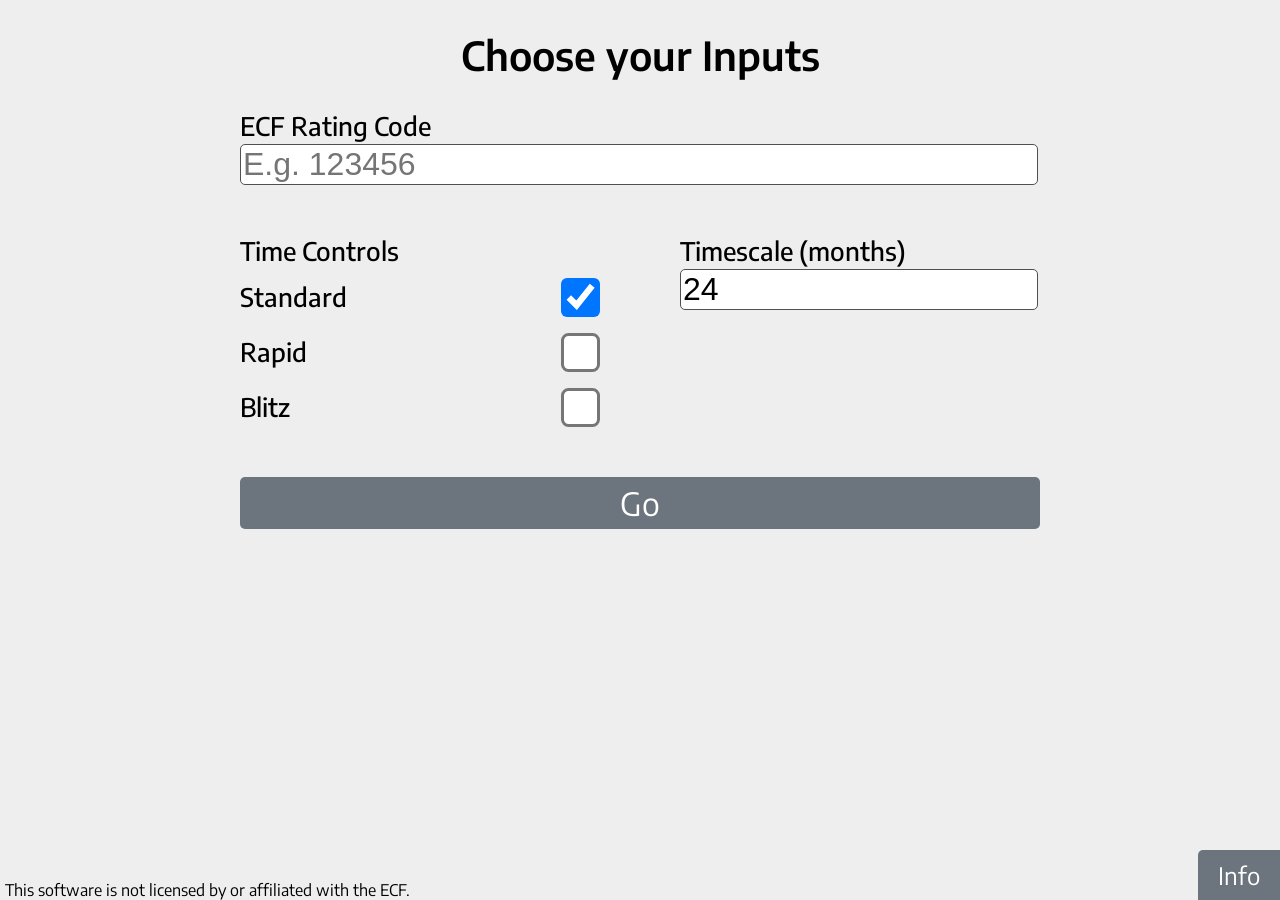
==== index.html @ 407d6888 "Update index.html to have adsense snippet" ====
<!DOCTYPE html>
<!--
    To do list:
    
-->

<html>
    <head>
        <meta charset="utf-8">
        <meta http-equiv="X-UA-Compatible" content="IE=edge">
        <title>ECF Grapher</title>
        <meta name="description" content="">
        <meta name="viewport" content="width=device-width, initial-scale=1">
        <link rel="stylesheet" href="style.css">
        <link rel="stylesheet" href="assets/modules/popups.css">
        <link rel="icon" href="assets/icons/ecf-grapher.ico">
        <script async src="https://pagead2.googlesyndication.com/pagead/js/adsbygoogle.js?client=ca-pub-9675175061466200" crossorigin="anonymous"></script>
    </head>
    <body>
        <div id="choose_settings_page">
            <div style="font-size: 2.5rem; font-weight: 600; text-align: center; margin-block: 30px;">
                Choose your Inputs
            </div>
            <div style="display: flex; align-items:stretch; justify-content: center; flex-direction: column; height: auto; width: 80%; max-width: 800px; margin-inline: auto;">
                <div>
                    <span class="input_prompt">
                        ECF Rating Code
                    </span>
                    <input type="text" class="textinput" id="rating_code_input" placeholder="E.g. 123456">
                </div>

                <div style="display: flex; margin-top: 50px; justify-content: space-between;">
                    <div style="width: 45%; display: flex; flex-direction: column;">
                        <span class="input_prompt">
                            Time Controls
                        </span>
                        
                        <div style="display: flex; flex-direction: column; justify-content: space-between; height: 150px; margin-top: 10px;">
                            <div class="check_pair_container">
                                <span class="input_prompt">
                                    Standard
                                </span>
                                <input type="checkbox" class="check" id="S_input" checked>
                            </div>
                            <div class="check_pair_container">
                                <span class="input_prompt">
                                    Rapid
                                </span>
                                <input type="checkbox" class="check" id="R_input">
                            </div>
                            <div class="check_pair_container">
                                <span class="input_prompt">
                                    Blitz
                                </span>
                                <input type="checkbox" class="check" id="B_input">
                            </div>
                        </div>
                    </div>
                    <div style="width: 45%;">
                        <span class="input_prompt">
                            Timescale (months)
                        </span>
                        <input type="number" class="textinput" min="1" id="timescale_input" value="24">
                    </div>
                </div>
                <div>
                    <button id="go_button">
                        Go
                    </button>
                </div>
            </div>
        </div>

        <template id="loading_screen">
            <div style="height: 100vh; width: 100vw; text-align: center; display: flex; flex-direction: column; justify-content: center;">
                <span style="font-size: 3rem;">Retrieving ratings...</span>
            </div>
        </template>

        <template id="info_book">
            <div id="info_book_clon" style="height: 100vh; width: 100vw; position: fixed; top: 0; justify-content: center; align-items: center; display: flex; background-color: rgba(0,0,0,0.6); z-index: 1;">
                <div style="width: 50%; min-width: 400px; max-width: 800px; height: 75%; min-height:300px; max-height: 900px; background-color: #EEEEEE; border-radius: 5px; z-index: 2;">
                    <div style="height:calc(1.5rem + 20px); width: 100%; display: flex; justify-content: space-between; align-items: stretch; background-color: rgb(98,98,98); border-top-left-radius: 5px; border-top-right-radius: 5px;">
                        <div style="display: flex; justify-content: start; align-items: stretch;">
                            <button class="book_tab" style="border-top-left-radius: 5px;" id="btn_1">How to use it</button>
                            <button class="book_tab" id="btn_2">How it works</button>
                            <button class="book_tab" id="btn_3">Contact</button>
                        </div>
                        <button id="close_info_book" class="close_button">✖</button>

                    </div>
                    <div style="height: calc(100% - (1.5rem + 20px)); width: 100%; padding: 10px; box-sizing: border-box; overflow-y: auto;">
                        <div id="current_content" style="width: 100%;"></div>
                        <template id="how_to_use_it">
                            <div style="font-size: 1.2rem;">
                                <h2>How to Use It</h2>
                                <p>
                                    To use this app, simply enter your ECF rating code and select the time controls you want to graph. You can also choose the timescale in months. The timescale is how many of the last months' ratings will be plotted. Once you have entered all the information, click the "Go" button to generate the graph.
                                </p>
                            </div>
                        </template>
                        <template id="how_it_works">
                            <div style="font-size: 1.2rem;">
                                <h2>How It Works</h2>
                                <p>
                                    When, the go button is pressed, the software first validates that the inputs are valid, i.e. you have entered things that make sense.
                                </p><p>
                                    Then, the software uses the timescale to send a bunch of requests to the ECF's rating database to get the ratings for the selected time controls for the last X months.
                                </p><p>
                                    Once the server has sent back all the data, the software simply does some code to put the data on a graph.
                                </p>
                            </div>
                        </template>
                        <template id="contact">
                            <div style="font-size: 1.2rem;">
                                <h2>Contact</h2>
                                <p>
                                    If you have any questions or feedback, please contact the developer at LiuY1902@outlook.com. I might not respond very fast, as I rarely recieve emails, but I will try to get back to you as soon as possible.
                                </p>
                            </div>
                        </template>

                    </div>
                </div>
            </div>
        </template>

        <div style="font-size: 1rem; position: fixed; bottom: 0px; left: 0.3rem;">
            This software is not licensed by or affiliated with the ECF.
        </div>
        
        <div style="position: absolute; bottom: 0px; right: 0;">
            <button id="info_button">
                Info
            </button>
        </div>

        <script src="script.js" async defer type="module"></script>
    </body>
</html>
---- style.css ----
@font-face {
    font-family: Encode;
    src: url(assets/fonts/Encode_Sans/EncodeSans-VariableFont_wdth\,wght.ttf);
}

body {
    font-family: Encode;
    margin: 0px;
    background-color: #EEEEEE;
}

.textinput {
    border-radius: 5px;
    border-width: 1px;
    border-style: solid;
    width: calc(100% - 8px);
    font-size: 2rem;
    margin-top: 2px;
    border-color: rgb(80,80,80);
}

.input_prompt {
    font-size:1.6rem;
    font-weight: 500;
}

.check_pair_container {
    display: flex;
    justify-content: space-between;
    align-items: center;
    height: 40px;
}

.check {
    margin-right: 13px;
    transform: scale(3);
}

button {
    cursor: pointer;
    font-family: Encode;
}

#go_button{
    width: 100%;
    border-radius: 5px;
    height: calc(2rem + 20px);
    font-size: 2rem;
    margin-top: 50px;
    background-color: rgb(108,117,125);
    border-style: none;
    color: white;
}

#back_button, #info_button {
    border-top-left-radius: 5px;
    background-color: rgb(108,117,125);
    border-style: none;
    color: white;
    font-size: 1.5rem;
    padding-inline: 20px;
    padding-block: 10px;
}
#back_button:hover, #info_button:hover, #go_button:hover {
    background-color: rgb(90,98,104);
}

.book_tab {
    border-radius: 0px;
    border-style: none;
    border-right: 2px solid rgb(115,115,115);
    background-color: rgb(98,98,98);
    color: white;
    font-size: 1rem;
    padding-inline: 15px;
}

.book_tab:hover {
    background-color: #C5BFBF;
    color: black;
}

.close_button {
    border-radius: 0px;
    border-top-right-radius: 5px;
    border-style: none;
    background-color: rgb(141,0,0);
    width: calc(1.5rem + 20px);
    color: white; font-size: 1.5rem;
}

.close_button:hover {
    background-color: rgb(0,0,0);
}
---- assets/modules/popups.css ----
.popup-whole {
    position: fixed;
    top: 0;
    z-index: 6;
    width: 100vw;
    height: 100vh;
    background-color: rgba(0,0,0,0.6);
    color: #ffffff;
    display: flex;
    flex-direction: column;
    justify-content: center;
    align-items: center;
}

.popup-box {
    background-color: #353a40;
    width: 400px;
    text-align: center;
    padding: 15px;
    display: flex;
    flex-direction: column;
    align-items: stretch;
    justify-content: space-between;
    border-radius: 5px;
}

.popup-button {
    width: 100%;
    border-radius: 5px;
    height: calc(2rem + 20px);
    font-size: 1.5rem;
    margin-top: 40px;
    background-color: rgb(108,117,125);
    border-style: none;
    color: white;
}

.popup-button:hover {
    background-color: rgb(90,98,104);
}
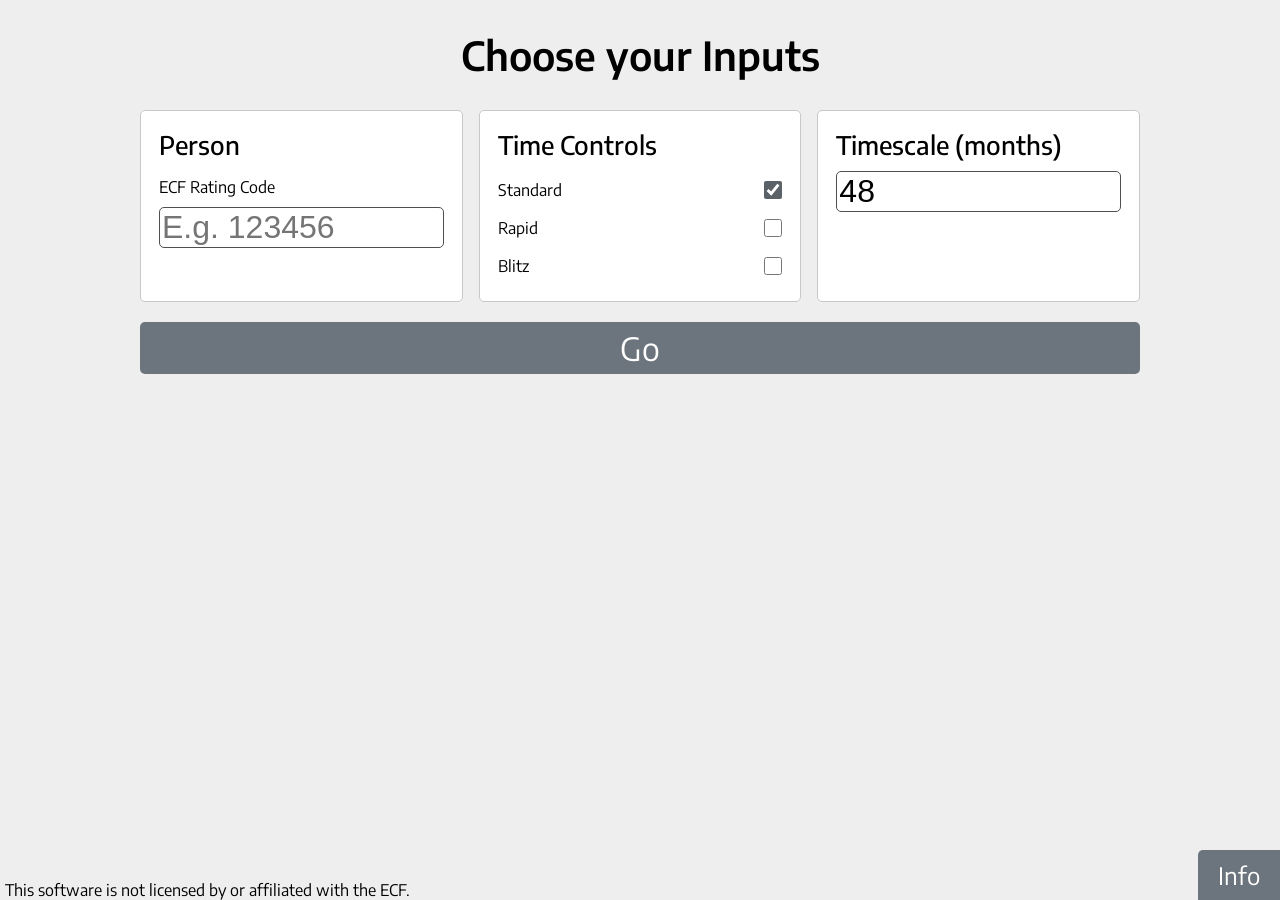
==== commit b4324342: "Updating website with new features" ====
--- a/index.html
+++ b/index.html
@@ -1,74 +1,64 @@
 <!DOCTYPE html>
 <!--
     To do list:
-    
+    Add a circular favicon for the google search results.
+
 -->
 
-<html>
+<html lang="en">
     <head>
         <meta charset="utf-8">
         <meta http-equiv="X-UA-Compatible" content="IE=edge">
-        <title>ECF Grapher</title>
-        <meta name="description" content="">
+        <title>ECF Player Analytics | Simplest way to analyze ECF player data.</title>
+        <meta name="description" content="Do you want to graph your ECF rating, or analyze your game results? Then this is the site. A simple, reliable, and straightforward website to graph your ECF rating for you.">
+        <meta name="keywords" content="ECF analytics, How to graph my ECF rating, ECF player analysis, How to see my ECF winrate, ECF">
         <meta name="viewport" content="width=device-width, initial-scale=1">
         <link rel="stylesheet" href="style.css">
         <link rel="stylesheet" href="assets/modules/popups.css">
         <link rel="icon" href="assets/icons/ecf-grapher.ico">
-        <script async src="https://pagead2.googlesyndication.com/pagead/js/adsbygoogle.js?client=ca-pub-9675175061466200" crossorigin="anonymous"></script>
     </head>
     <body>
         <div id="choose_settings_page">
             <div style="font-size: 2.5rem; font-weight: 600; text-align: center; margin-block: 30px;">
                 Choose your Inputs
             </div>
-            <div style="display: flex; align-items:stretch; justify-content: center; flex-direction: column; height: auto; width: 80%; max-width: 800px; margin-inline: auto;">
-                <div>
-                    <span class="input_prompt">
-                        ECF Rating Code
-                    </span>
+            <div class="settings_container">
+                <div class="settings_box">
+                    <span class="input_prompt">Person</span>
+                    <label class="field_label" for="rating_code_input">ECF Rating Code</label>
                     <input type="text" class="textinput" id="rating_code_input" placeholder="E.g. 123456">
                 </div>
 
-                <div style="display: flex; margin-top: 50px; justify-content: space-between;">
-                    <div style="width: 45%; display: flex; flex-direction: column;">
-                        <span class="input_prompt">
-                            Time Controls
-                        </span>
-                        
-                        <div style="display: flex; flex-direction: column; justify-content: space-between; height: 150px; margin-top: 10px;">
-                            <div class="check_pair_container">
-                                <span class="input_prompt">
-                                    Standard
-                                </span>
-                                <input type="checkbox" class="check" id="S_input" checked>
-                            </div>
-                            <div class="check_pair_container">
-                                <span class="input_prompt">
-                                    Rapid
-                                </span>
-                                <input type="checkbox" class="check" id="R_input">
-                            </div>
-                            <div class="check_pair_container">
-                                <span class="input_prompt">
-                                    Blitz
-                                </span>
-                                <input type="checkbox" class="check" id="B_input">
-                            </div>
-                        </div>
-                    </div>
-                    <div style="width: 45%;">
-                        <span class="input_prompt">
-                            Timescale (months)
-                        </span>
-                        <input type="number" class="textinput" min="1" id="timescale_input" value="24">
+                <div class="settings_box">
+                    <span class="input_prompt">
+                        Time Controls
+                    </span>
+                    <div class="time_controls">
+                        <label class="check_pair_container" for="S_input">
+                            <span>Standard</span>
+                            <input type="checkbox" class="check" id="S_input" checked>
+                        </label>
+                        <label class="check_pair_container" for="R_input">
+                            <span>Rapid</span>
+                            <input type="checkbox" class="check" id="R_input">
+                        </label>
+                        <label class="check_pair_container" for="B_input">
+                            <span>Blitz</span>
+                            <input type="checkbox" class="check" id="B_input">
+                        </label>
                     </div>
                 </div>
-                <div>
-                    <button id="go_button">
-                        Go
-                    </button>
+
+                <div class="settings_box">
+                    <label class="input_prompt" for="timescale_input">
+                        Timescale (months)
+                    </label>
+                    <input type="number" class="textinput" min="1" id="timescale_input" value="48">
                 </div>
             </div>
+            <button id="go_button">
+                Go
+            </button>
         </div>
 
         <template id="loading_screen">
@@ -78,36 +68,33 @@
         </template>
 
         <template id="info_book">
-            <div id="info_book_clon" style="height: 100vh; width: 100vw; position: fixed; top: 0; justify-content: center; align-items: center; display: flex; background-color: rgba(0,0,0,0.6); z-index: 1;">
-                <div style="width: 50%; min-width: 400px; max-width: 800px; height: 75%; min-height:300px; max-height: 900px; background-color: #EEEEEE; border-radius: 5px; z-index: 2;">
-                    <div style="height:calc(1.5rem + 20px); width: 100%; display: flex; justify-content: space-between; align-items: stretch; background-color: rgb(98,98,98); border-top-left-radius: 5px; border-top-right-radius: 5px;">
-                        <div style="display: flex; justify-content: start; align-items: stretch;">
-                            <button class="book_tab" style="border-top-left-radius: 5px;" id="btn_1">How to use it</button>
-                            <button class="book_tab" id="btn_2">How it works</button>
-                            <button class="book_tab" id="btn_3">Contact</button>
+            <div id="info_book_clon" style="height: 100dvh; width: 100%; box-sizing: border-box; padding: 8px; position: fixed; top: 0; justify-content: center; align-items: center; display: flex; background-color: rgba(0,0,0,0.6); z-index: 1;">
+                <div style="box-sizing: border-box; width: min(100%, 800px); min-width: 0; height: min(75vh, 900px); min-height: 0; max-height: calc(100dvh - 16px); background-color: #EEEEEE; border-radius: 5px; z-index: 2;">
+                    <div style="min-height:calc(1.5rem + 20px); width: 100%; box-sizing: border-box; display: flex; justify-content: space-between; align-items: stretch; background-color: rgb(98,98,98); border-top-left-radius: 5px; border-top-right-radius: 5px;">
+                        <div class="book_tabs" style="display: flex; justify-content: start; align-items: stretch;">
+                            <button class="book_tab" style="border-top-left-radius: 5px;" id="btn_1">FAQ's</button>
+                            <button class="book_tab" id="btn_3">Troubleshooting</button>
+                            <button class="book_tab" id="btn_4">Contact</button>
                         </div>
                         <button id="close_info_book" class="close_button">✖</button>
 
                     </div>
                     <div style="height: calc(100% - (1.5rem + 20px)); width: 100%; padding: 10px; box-sizing: border-box; overflow-y: auto;">
-                        <div id="current_content" style="width: 100%;"></div>
-                        <template id="how_to_use_it">
+                        <div id="current_content" style="width: 100%; min-width: 0; overflow-wrap: anywhere;"></div>
+                        <template id="faqs">
                             <div style="font-size: 1.2rem;">
-                                <h2>How to Use It</h2>
-                                <p>
-                                    To use this app, simply enter your ECF rating code and select the time controls you want to graph. You can also choose the timescale in months. The timescale is how many of the last months' ratings will be plotted. Once you have entered all the information, click the "Go" button to generate the graph.
+                                <h2>FAQ's</h2>
+                                <h3>Does this app use original or revised ratings?</h3>
+                                <p style="margin: 0px;">
+                                    This app uses original ratings.
                                 </p>
-                            </div>
-                        </template>
-                        <template id="how_it_works">
-                            <div style="font-size: 1.2rem;">
-                                <h2>How It Works</h2>
-                                <p>
-                                    When, the go button is pressed, the software first validates that the inputs are valid, i.e. you have entered things that make sense.
-                                </p><p>
-                                    Then, the software uses the timescale to send a bunch of requests to the ECF's rating database to get the ratings for the selected time controls for the last X months.
-                                </p><p>
-                                    Once the server has sent back all the data, the software simply does some code to put the data on a graph.
+                                <h3>What is timescale?</h3>
+                                <p style="margin: 0px;">
+                                    Timescale is how many months are on the x-axis of the graph. It does not affect the game stats, which use the past 5000 games of each time control.
+                                </p>
+                                <h3>What happens to my data?</h3>
+                                <p style="margin: 0px;">
+                                    Zero personal data is collected on the site and zero cookies are used. The data is deleted when you close the tab.
                                 </p>
                             </div>
                         </template>
@@ -119,17 +106,55 @@
                                 </p>
                             </div>
                         </template>
+                        <template id="troubleshooting">
+                            <div style="font-size: 1.2rem;">
+                                <h2>Troubleshooting</h2>
+                                <p>
+                                    This page is meant to help you fix errors you encounter, if you still encounter issues, e-mail liuy1902@outlook.com.
+                                </p>
+                                <p>
+                                    If you get a <b>Failed to fetch</b> error, then it could be from many reasons.
+                                    <ol>
+                                        <li>The timescale is too large. The timescale limit for each account is different, and the amount of time controls also affects it. The timescale values in the table below could be off by up to 20.
+                                            <table style="margin-top: 10px; margin-bottom: 10px;">
+                                                <tr style="background-color: rgba(0,0,0,0.05);">
+                                                    <th style="font-weight: 500;">No. of Time Controls</th>
+                                                    <th style="font-weight: 500;">Approx. Maximum timescale</th>
+                                                </tr>
+                                                <tr>
+                                                    <td>3</td>
+                                                    <td>150</td>
+                                                </tr>
+                                                <tr>
+                                                    <td>2</td>
+                                                    <td>200</td>
+                                                </tr>
+                                                <tr>
+                                                    <td>1</td>
+                                                    <td>505</td>
+                                                </tr>
+                                            </table> </li>
+                                        <li>Your internet connection is not very good.</li>
+                                        <li>You have reached the maximum processing time per day. Highly unlikely but only one minute of internet requests to the ECF's server is allowed per device. Each request takes about 15 milliseconds and the number of requests sent is equal to the <span style="font-family: Cambria, Cochin, Georgia, Times, 'Times New Roman', serif;">timescale &times number of time controls </span>, so you probably won't be exceeding that anytime soon.</li>
+                                            
+                                    </ol>
+                                </p>
+                                <p>
+                                    If you get a <b>Cannot read properties of undefined (reading 'full_name')</b> error, then it is because the ECF rating code is invalid.
+                                </p>
+                            </div>
+                        </template>
 
                     </div>
                 </div>
             </div>
         </template>
 
-        <div style="font-size: 1rem; position: fixed; bottom: 0px; left: 0.3rem;">
+        <div style="font-size: 1rem; position: fixed; bottom: 0px; left: 0.3rem; z-index:10; pointer-events: none;">
             This software is not licensed by or affiliated with the ECF.
         </div>
         
-        <div style="position: absolute; bottom: 0px; right: 0;">
+        <div style="position: fixed; bottom: 0px; right: 0;">
             <button id="info_button">
                 Info
             </button>
--- a/style.css
+++ b/style.css
@@ -1,6 +1,7 @@
 @font-face {
     font-family: Encode;
     src: url(assets/fonts/Encode_Sans/EncodeSans-VariableFont_wdth\,wght.ttf);
+    font-display: swap;
 }
 
 body {
@@ -13,27 +14,64 @@
     border-radius: 5px;
     border-width: 1px;
     border-style: solid;
-    width: calc(100% - 8px);
+    box-sizing: border-box;
+    width: 100%;
     font-size: 2rem;
     margin-top: 2px;
     border-color: rgb(80,80,80);
 }
 
+.settings_container {
+    display: grid;
+    grid-template-columns: repeat(3, minmax(0, 1fr));
+    gap: 16px;
+    width: 90%;
+    max-width: 1000px;
+    margin-inline: auto;
+}
+
+.settings_box {
+    display: flex;
+    flex-direction: column;
+    gap: 8px;
+    min-width: 0;
+    padding: 18px;
+    border: 1px solid #c8c8c8;
+    border-radius: 5px;
+    background-color: #fff;
+}
+
 .input_prompt {
     font-size:1.6rem;
     font-weight: 500;
 }
 
+.field_label {
+    margin-top: 8px;
+    font-size: 1rem;
+}
+
+.time_controls {
+    display: flex;
+    flex-direction: column;
+    gap: 4px;
+    margin-top: 4px;
+}
+
 .check_pair_container {
     display: flex;
     justify-content: space-between;
     align-items: center;
-    height: 40px;
+    min-height: 34px;
+    font-size: 1rem;
+    cursor: pointer;
 }
 
 .check {
-    margin-right: 13px;
-    transform: scale(3);
+    width: 18px;
+    height: 18px;
+    margin: 0;
+    accent-color: rgb(90,98,104);
 }
 
 button {
@@ -42,14 +80,28 @@
 }
 
 #go_button{
-    width: 100%;
+    display: block;
+    width: 90%;
+    max-width: 1000px;
     border-radius: 5px;
     height: calc(2rem + 20px);
     font-size: 2rem;
-    margin-top: 50px;
+    margin: 20px auto 0;
     background-color: rgb(108,117,125);
     border-style: none;
     color: white;
+    margin-bottom: 20px;
+}
+
+@media (max-width: 700px) {
+    .settings_container {
+        grid-template-columns: 1fr;
+        max-width: 500px;
+    }
+
+    #go_button {
+        max-width: 500px;
+    }
 }
 
 #back_button, #info_button {
@@ -66,13 +118,21 @@
 }
 
 .book_tab {
+    box-sizing: border-box;
+    flex: 1 1 0;
+    min-width: 0;
     border-radius: 0px;
     border-style: none;
     border-right: 2px solid rgb(115,115,115);
     background-color: rgb(98,98,98);
     color: white;
-    font-size: 1rem;
-    padding-inline: 15px;
+    font-size: clamp(0.6rem, 2.5vw, 1rem);
+    padding-inline: clamp(2px, 1vw, 15px);
+}
+
+.book_tabs {
+    flex: 1 1 0;
+    min-width: 0;
 }
 
 .book_tab:hover {
@@ -81,6 +141,8 @@
 }
 
 .close_button {
+    box-sizing: border-box;
+    flex: 0 0 calc(1.5rem + 20px);
     border-radius: 0px;
     border-top-right-radius: 5px;
     border-style: none;
@@ -91,4 +153,86 @@
 
 .close_button:hover {
     background-color: rgb(0,0,0);
-}+}
+
+table {
+  border-collapse: collapse;
+  width: 100%;
+}
+
+.game-stats {
+    width: 90%;
+    max-width: 1080px;
+    margin: 24px auto 80px;
+}
+
+.graph-container {
+    box-sizing: border-box;
+    width: 90%;
+    max-width: 1080px;
+    padding: 16px;
+    border: 1px solid #c8c8c8;
+    border-radius: 5px;
+    background-color: #fff;
+    min-height: 400px;
+}
+
+.graph-container canvas {
+    display: block;
+    width: 100%;
+}
+
+.game-stats h2 {
+    color: #353A40;
+    text-align: center;
+}
+
+.game-stats-grid {
+    display: grid;
+    grid-template-columns: repeat(2, minmax(0, 1fr));
+    gap: 16px;
+}
+
+.game-stats-card {
+    min-width: 0;
+    padding: 16px;
+    border: 1px solid #c8c8c8;
+    border-radius: 5px;
+    background-color: #fff;
+}
+
+.game-stats-card h3 {
+    margin: 0 0 12px;
+    color: #353A40;
+}
+
+.game-stats-chart {
+    height: 280px;
+}
+
+.game-stats-empty {
+    display: flex;
+    min-height: 280px;
+    align-items: center;
+    justify-content: center;
+    color: #555;
+}
+
+td, th {
+  border: 1px solid #dddddd;
+  text-align: left;
+  padding: 8px;
+}
+
+@media (max-width: 700px) {
+    .game-stats-grid {
+        grid-template-columns: 1fr;
+    }
+}
+
+h3 {
+    font-size: 1.2rem;
+    font-weight: 700;
+    margin-top: 20px;
+    margin-bottom: 8px;
+}
--- a/assets/modules/popups.css
+++ b/assets/modules/popups.css
@@ -14,7 +14,8 @@
 
 .popup-box {
     background-color: #353a40;
-    width: 400px;
+    max-width: 400px;
+    width: 90vw;
     text-align: center;
     padding: 15px;
     display: flex;
